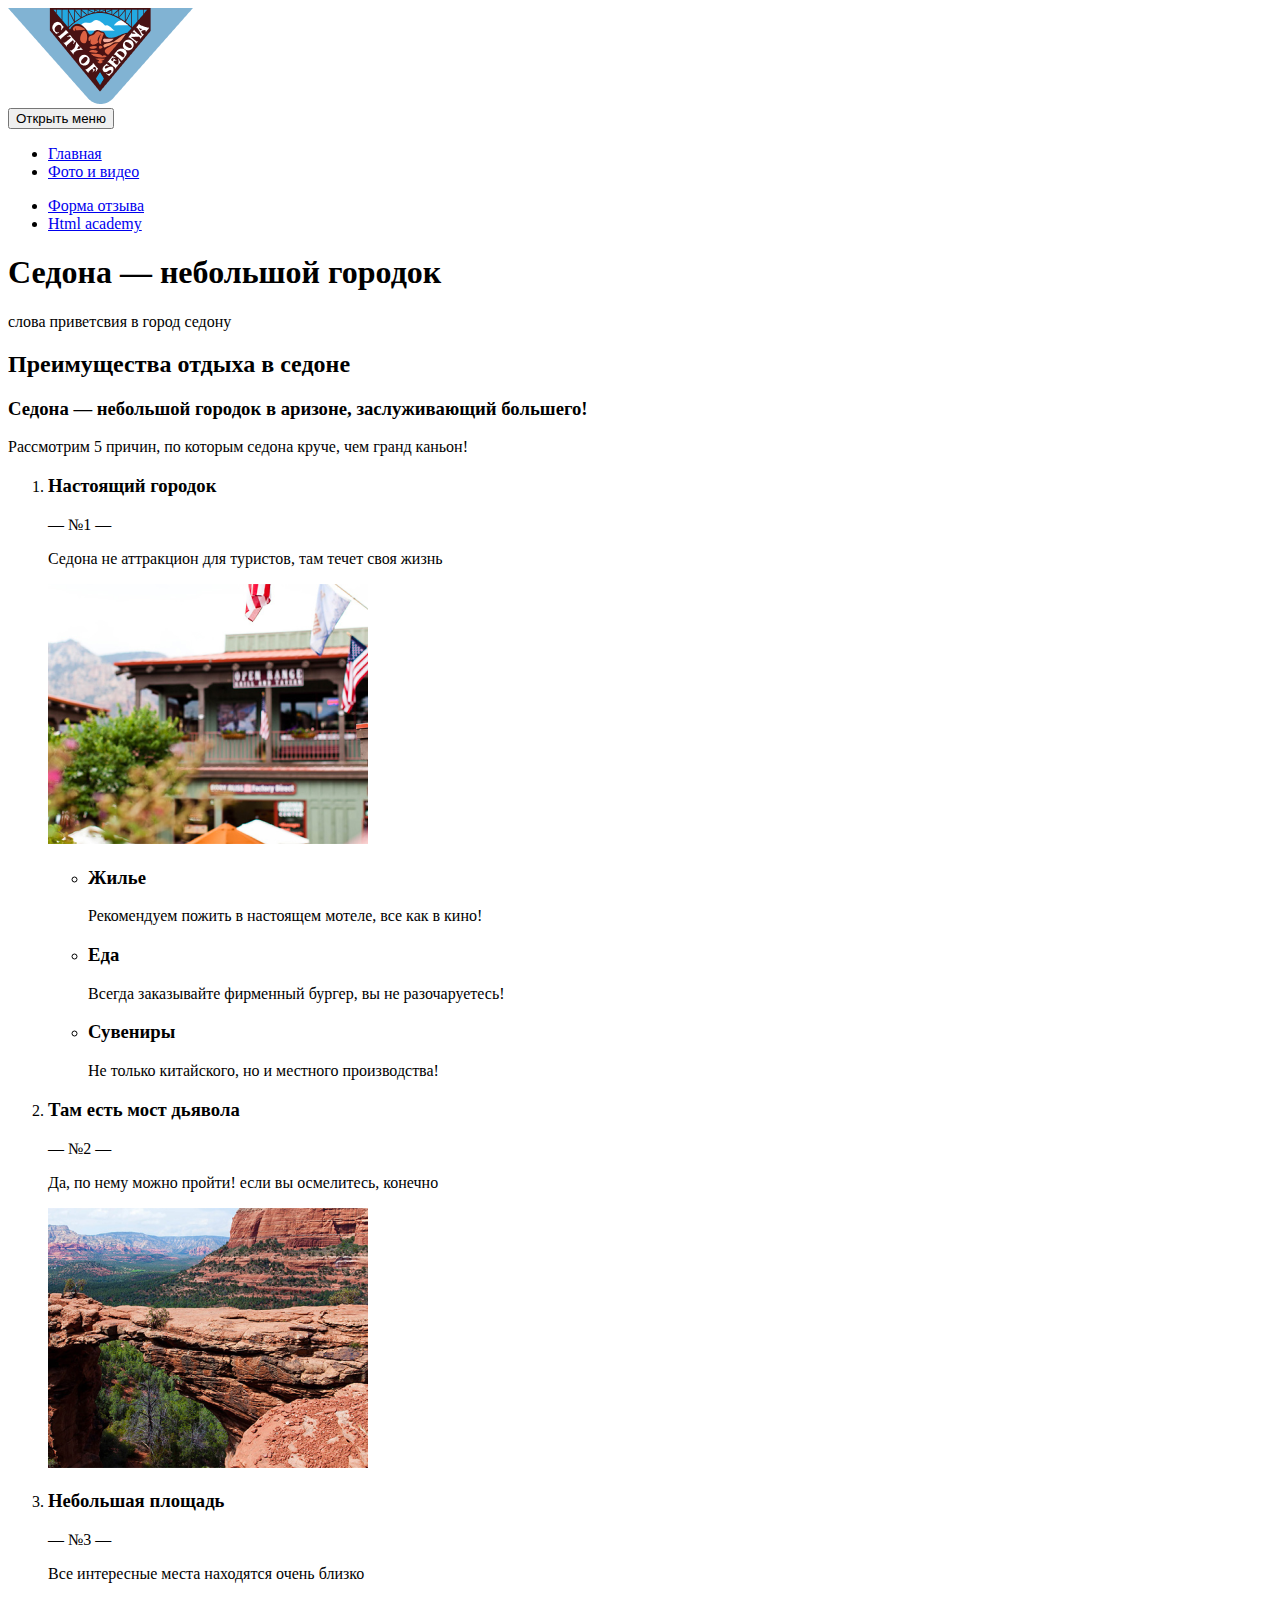
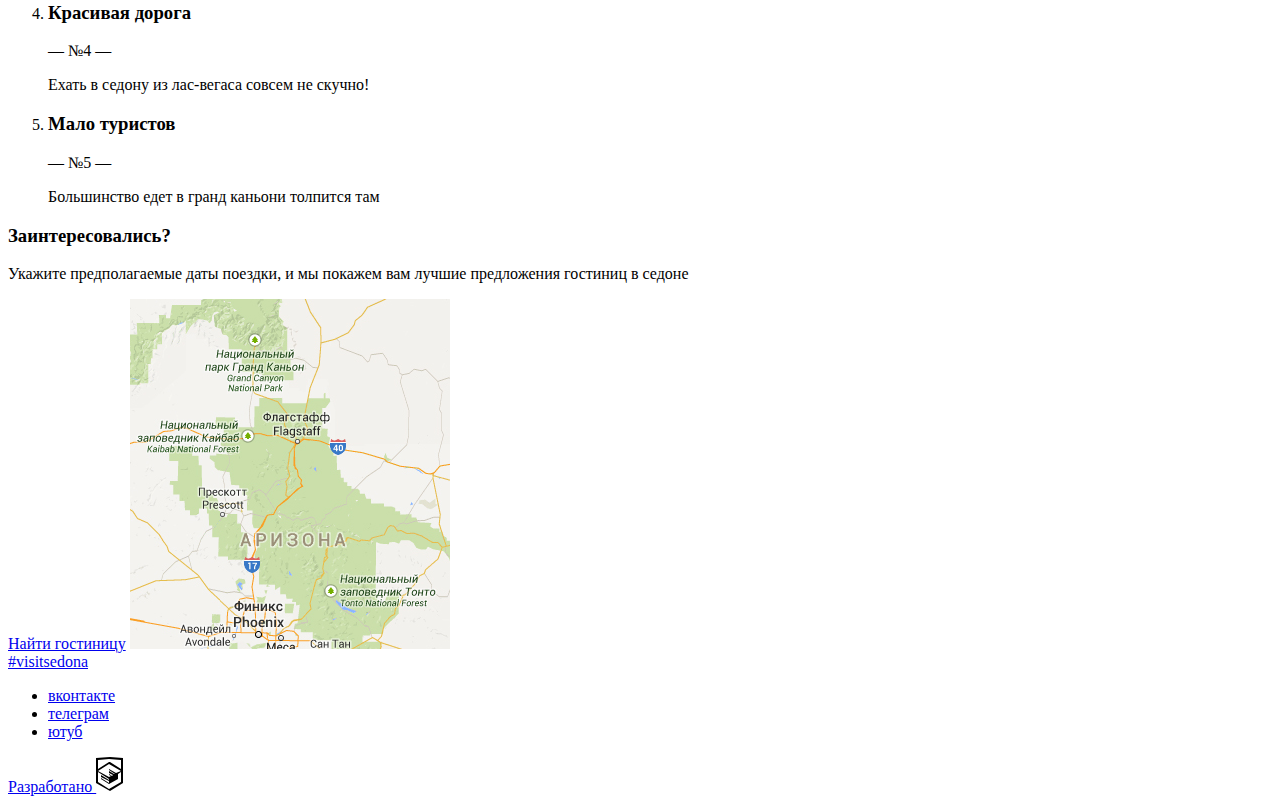
==== 10/index.html @ 30e097aa ":heavy_check_mark: Сборка #10" ====
<!DOCTYPE html>
<html class="page" lang="ru">
<head>
  <meta charset="UTF-8">
  <meta http-equiv="X-UA-Compatible" content="IE=edge">
  <meta name="viewport" content="width=device-width, initial-scale=1.0">
  <link rel="stylesheet" href="css/style.css">
  <title>Проект Седона</title>
  <base href="https://htmlacademy-adaptive.github.io/2042605-sedona-27/10/">
</head>
<body class="page-body">
  <header class="main-header">
    <a class="main-header__logo-link" aria-current="page" href="index.html">
      <img class="main-header__logo-img" src="img/logo.png" width="185" height="96" alt="логотип Седона"></a>

    <nav class="main-nav">
    <button class="main-nav__toggle" type="button"><span class="visually-hidden">Открыть меню</span></button>

    <div class="main-nav__wrapper">
      <ul class="main-nav__list site-list">
        <li class="site-list__item site-list__item--current"><a href="index.html">Главная</a></li>
        <li class="site-list__item"><a href="catalog.html">Фото и видео</a></li>
      </ul>
      <ul class="main-nav__list right-list">
      <li class="right-list__item"><a href="form.html">Форма отзыва</a></li>
      <li class="right-list__item"><a href="https://htmlacademy.ru/">Html academy</a></li>
      </ul>
      </div>
    </nav>
  </header>

  <main class="main-container">
  <section class="promo">
    <h1 class="visually-hidden">Седона — небольшой городок</h1>
    <div class="promo__test"><span class="visually-hidden">слова приветсвия в город седону</span></div>
  </section>

  <section class="advantages">
    <h2 class="visually-hidden">Преимущества отдыха в седоне</h2>
    <header class="advantages__header">
      <h3 class="advantages__header__title">Седона — небольшой городок в аризоне, заслуживающий большего!</h3>
      <p class="advantages__header__description">Рассмотрим 5 причин, по которым седона круче, чем гранд каньон!</p>
    </header>
  <ol class="advantages__list">
    <li class="advantages__item">
      <h3 class="advantages__title">Настоящий городок</h3>
      <p class="advantages__number">— №1 —</p>
      <p class="advantages__description">Седона не аттракцион для туристов, там течет своя жизнь</p>

      <img class="advantages__image" src="img/photo-city.png" width="320" height="260" alt="деревянный дом с лицевой стороны">


      <ul class="advantages__item-sub-list">
      <li class="advantages__item">
      <h3 class="advantages__title">Жилье</h3>
      <p class="advantages__description">Рекомендуем пожить в настоящем мотеле, все как в кино!</p>
      </li>

    <li class="advantages__item">
      <h3 class="advantages__title">Еда</h3>
      <p class="advantages__description">Всегда заказывайте фирменный бургер, вы не разочаруетесь!</p>
    </li>

    <li class="advantages__item">
      <h3 class="advantages__title">Сувениры</h3>
      <p class="advantages__description">Не только китайского, но и местного производства!</p>
    </li>
    </ul>

    <li class="advantages__item">
      <h3 class="advantages__title">Там есть мост дьявола</h3>
      <p class="advantages__number">— №2 —</p>
      <p class="advantages__description">Да, по нему можно пройти! если вы осмелитесь, конечно</p>
      <img class="advantages__image" src="img/photo-bridge.png" width="320" height="260" alt="сложная форма скал с голубым небом">
    </li>


    <li class="advantages__item">
      <h3 class="advantages__title">Небольшая площадь</h3>
      <p class="advantages__number">— №3 —</p>
      <p class="advantages__description">Все интересные места находятся очень близко</p>
    </li>
    <li class="advantages__item">
      <h3 class="advantages__title">Красивая дорога</h3>
      <p class="advantages__number">— №4 —</p>
      <p class="advantages__description">Ехать в седону из лас-вегаса совсем не скучно!</p>
    </li>
    <li class="advantages__item">
      <h3 class="advantages__title">Мало туристов</h3>
      <p class="advantages__number">— №5 —</p>
      <p class="advantages__description">Большинство едет в гранд каньони толпится там</p>
    </li>
  </ol>
  </section>

  <section class="interesting">
    <h3 class="interesting__title">Заинтересовались?</h3>
    <p class="interesting__description">Укажите предполагаемые даты поездки, и мы покажем вам лучшие предложения гостиниц в седоне</p>
    <a class="interesting__link" href="#">Найти гостиницу</a>
    <img class="interesting__map" src="img/map-mobile.png" width="320" height="350" alt="дорожная карта проезда к Седоне">
  </section>

</main>

<footer class="main-footer">
  <a class="main-footer__title" href="index.html">#visitsedona</a>

  <ul class="main-footer__social-list">
    <li class="main-footer__item">
      <a class="main-footer__link" href="https://vk.com/htmlacademy">
      <span class="visually-hidden">вконтакте</span>
      </a>
    </li>

    <li class="main-footer__item">
      <a class="main-footer__link" href="https://t.me/htmlacademy">
      <span class="visually-hidden">телеграм</span>
      </a>
    </li>

    <li class="main-footer__item">
      <a class="main-footer__link" href="https://youtube.com/user/htmlacademyru">
      <span class="visually-hidden">ютуб</span>
      </a>
    </li>
  </ul>

  <a class="main-footer__developed-link" href="https://htmlacademy.ru/">Разработано
    <svg role="img" aria-label="логотип компании хтмл академии" width="27" height="35" fill="none" xmlns="http://www.w3.org/2000/svg"><path d="M14 0 0 1v25l14 8 13-8V1L14 0Zm11 12L14 5h-1L2 12V3l11-1 12 1v9ZM13 7l12 7-5 2-7-4v1l6 4h-1l-5-3v2l4 2-1 1-3-2v1l2 1-2 1-11-6 11-7ZM2 15l11 7v1l-8-5v2l8 4v2l-8-5v1l8 5 9-5v-5l3-2v10l-12 7-11-7V15Z" fill="#000"/></svg>
  </a>
</footer>

</body>

</html>
---- 10/css/style.css ----
/*# sourceMappingURL=style.css.map */
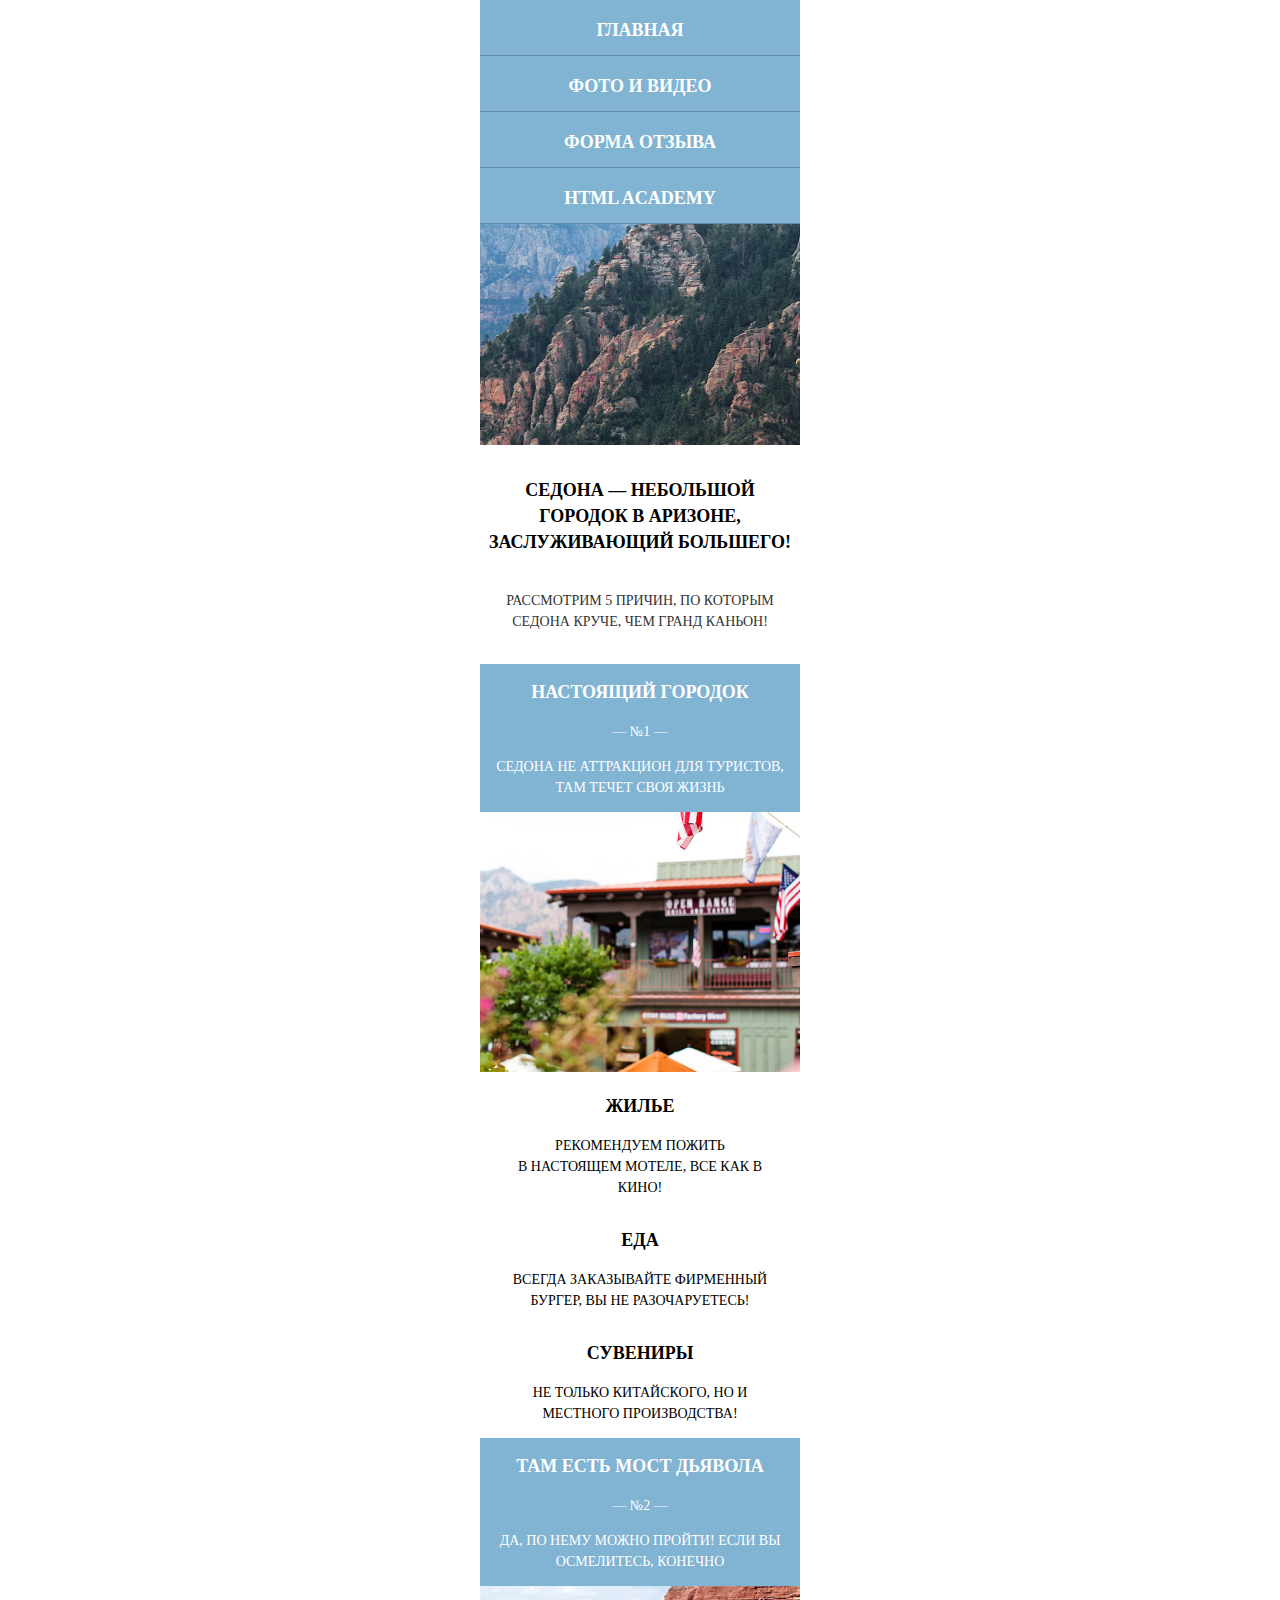
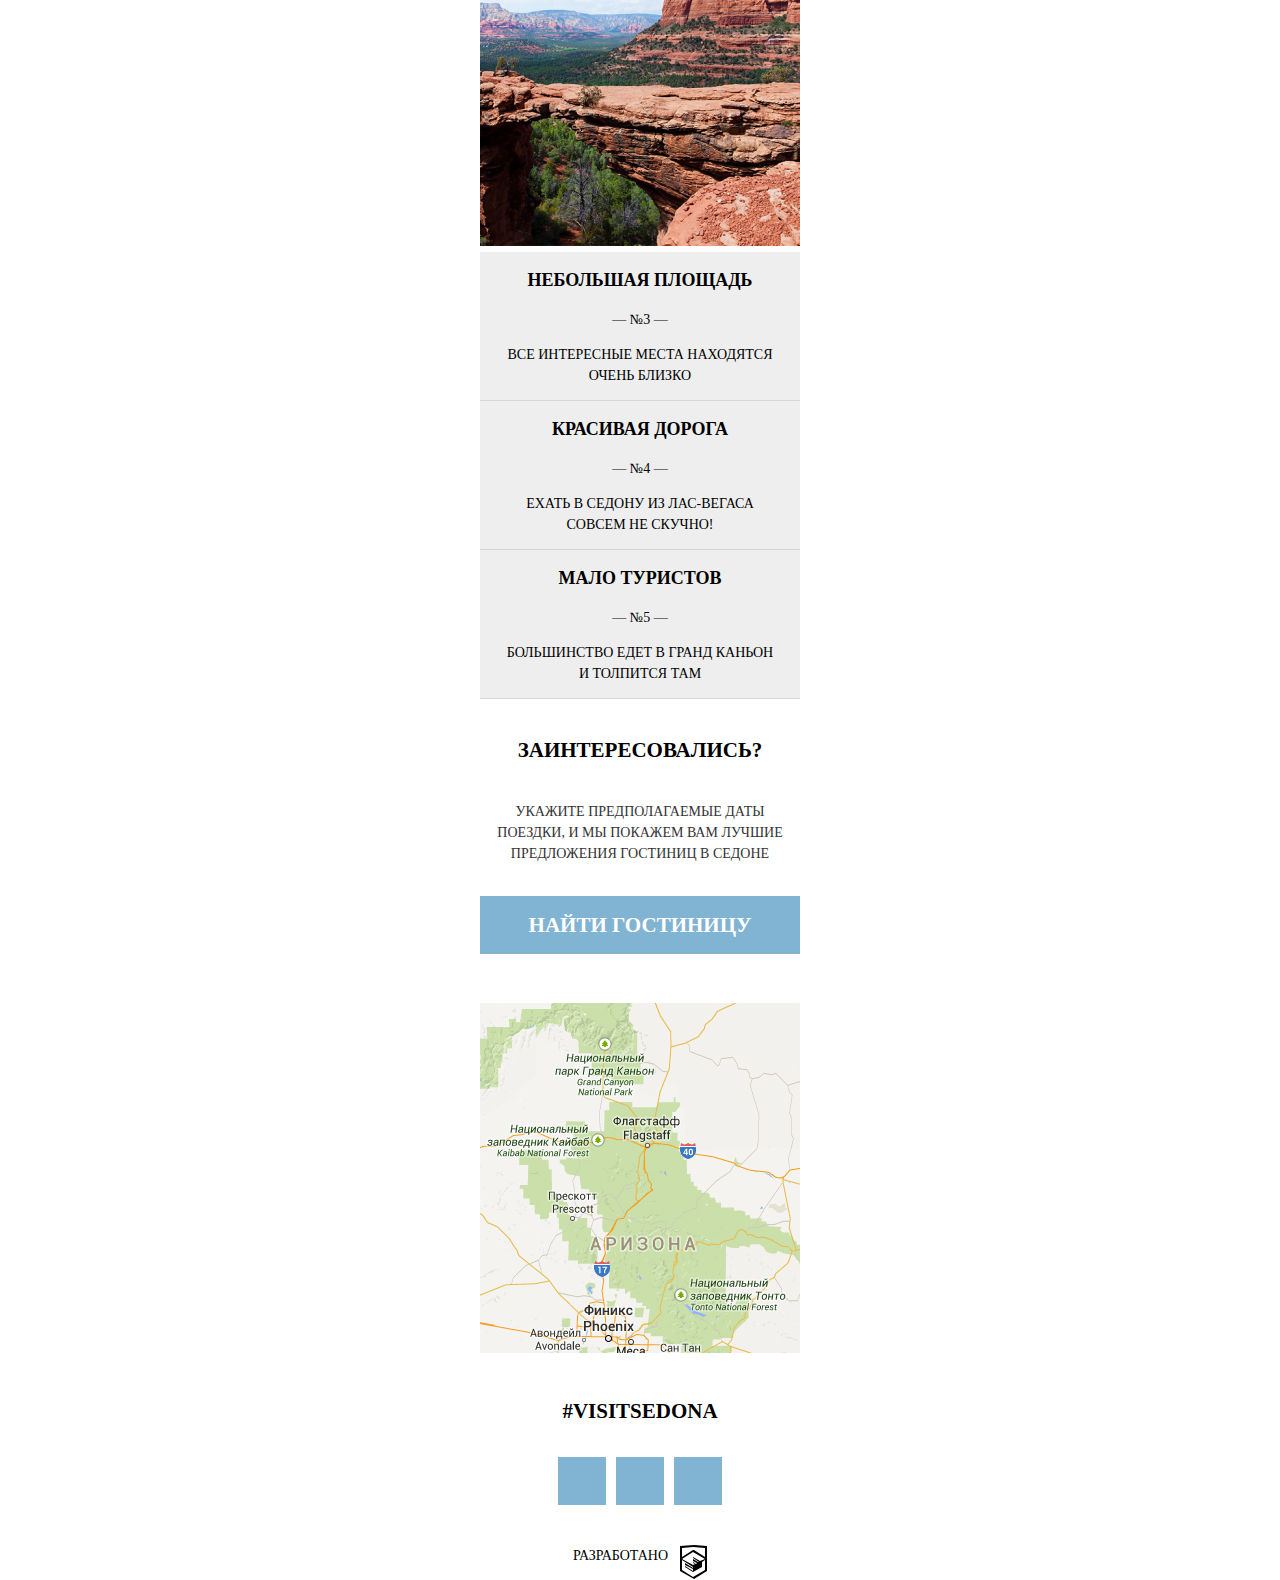
==== commit 26b7b9c4: ":heavy_check_mark: Сборка #10" ====
--- a/10/index.html
+++ b/10/index.html
@@ -10,93 +10,102 @@
 </head>
 <body class="page-body">
   <header class="main-header">
-    <a class="main-header__logo-link" aria-current="page" href="index.html">
+    <a class="main-header__logo" aria-current="page" href="index.html">
       <img class="main-header__logo-img" src="img/logo.png" width="185" height="96" alt="логотип Седона"></a>
 
     <nav class="main-nav">
     <button class="main-nav__toggle" type="button"><span class="visually-hidden">Открыть меню</span></button>
+    <button class="main-nav__close" type="button"><span class="visually-hidden">Закрыть меню</span></button>
 
-    <div class="main-nav__wrapper">
       <ul class="main-nav__list site-list">
-        <li class="site-list__item site-list__item--current"><a href="index.html">Главная</a></li>
-        <li class="site-list__item"><a href="catalog.html">Фото и видео</a></li>
+        <li class="site-list__item site-list__item--current"><a class="main-nav__link">Главная</a></li>
+        <li class="site-list__item"><a class="main-nav__link" href="catalog.html">Фото и видео</a></li>
       </ul>
       <ul class="main-nav__list right-list">
-      <li class="right-list__item"><a href="form.html">Форма отзыва</a></li>
-      <li class="right-list__item"><a href="https://htmlacademy.ru/">Html academy</a></li>
+        <li class="right-list__item"><a class="main-nav__link" href="form.html">Форма отзыва</a></li>
+        <li class="right-list__item"><a class="main-nav__link" href="https://htmlacademy.ru/">Html academy</a></li>
       </ul>
-      </div>
     </nav>
+
+    <div class="main-header__promo">
+      <div class="main-header__promo-text"><span class="visually-hidden">слова приветсвия в город седону</span></div>
+    </div>
   </header>
 
   <main class="main-container">
-  <section class="promo">
     <h1 class="visually-hidden">Седона — небольшой городок</h1>
-    <div class="promo__test"><span class="visually-hidden">слова приветсвия в город седону</span></div>
-  </section>
-
   <section class="advantages">
     <h2 class="visually-hidden">Преимущества отдыха в седоне</h2>
     <header class="advantages__header">
-      <h3 class="advantages__header__title">Седона — небольшой городок в аризоне, заслуживающий большего!</h3>
-      <p class="advantages__header__description">Рассмотрим 5 причин, по которым седона круче, чем гранд каньон!</p>
+      <h3 class="advantages__header-title">Седона — небольшой<br> городок в аризоне,<br> заслуживающий большего!</h3>
+      <p class="advantages__header-description">Рассмотрим 5 причин, по которым<br> седона круче, чем гранд каньон!</p>
     </header>
+
   <ol class="advantages__list">
-    <li class="advantages__item">
+    <li class="advantages__item advantages__item--first">
       <h3 class="advantages__title">Настоящий городок</h3>
       <p class="advantages__number">— №1 —</p>
-      <p class="advantages__description">Седона не аттракцион для туристов, там течет своя жизнь</p>
-
+      <p class="advantages__description">Седона не аттракцион для туристов,<br> там течет своя жизнь</p>
+    </li>
+    <li class="advantages__item">
       <img class="advantages__image" src="img/photo-city.png" width="320" height="260" alt="деревянный дом с лицевой стороны">
-
-
-      <ul class="advantages__item-sub-list">
-      <li class="advantages__item">
+    </li>
+    <li class="advantages__item">
+      <div class="advantages__icon"><span class="visually-hidden">домик</span></div>
       <h3 class="advantages__title">Жилье</h3>
-      <p class="advantages__description">Рекомендуем пожить в настоящем мотеле, все как в кино!</p>
+      <p class="advantages__description">Рекомендуем пожить<br> в настоящем мотеле, все как в<br> кино!</p>
       </li>
 
     <li class="advantages__item">
+      <div class="advantages__icon"><span class="visually-hidden">еда</span></div>
       <h3 class="advantages__title">Еда</h3>
-      <p class="advantages__description">Всегда заказывайте фирменный бургер, вы не разочаруетесь!</p>
+      <p class="advantages__description">Всегда заказывайте фирменный<br> бургер, вы не разочаруетесь!</p>
     </li>
 
     <li class="advantages__item">
+      <div class="advantages__icon"><span class="visually-hidden">сувениры</span></div>
       <h3 class="advantages__title">Сувениры</h3>
-      <p class="advantages__description">Не только китайского, но и местного производства!</p>
+      <p class="advantages__description">Не только китайского, но и<br> местного производства!</p>
     </li>
-    </ul>
+
+    <li class="advantages__item advantages__item--first">
+      <h3 class="advantages__title">Там есть мост дьявола</h3>
+      <p class="advantages__number">— №2 —</p>
+      <p class="advantages__description">Да, по нему можно пройти! если вы<br> осмелитесь, конечно</p>
+    </li>
 
     <li class="advantages__item">
-      <h3 class="advantages__title">Там есть мост дьявола</h3>
-      <p class="advantages__number">— №2 —</p>
-      <p class="advantages__description">Да, по нему можно пройти! если вы осмелитесь, конечно</p>
       <img class="advantages__image" src="img/photo-bridge.png" width="320" height="260" alt="сложная форма скал с голубым небом">
     </li>
 
-
-    <li class="advantages__item">
+    <li class="advantages__item advantages__item--second">
       <h3 class="advantages__title">Небольшая площадь</h3>
       <p class="advantages__number">— №3 —</p>
-      <p class="advantages__description">Все интересные места находятся очень близко</p>
+      <p class="advantages__description">Все интересные места находятся<br> очень близко</p>
     </li>
-    <li class="advantages__item">
+
+    <li class="advantages__item advantages__item--second">
       <h3 class="advantages__title">Красивая дорога</h3>
       <p class="advantages__number">— №4 —</p>
-      <p class="advantages__description">Ехать в седону из лас-вегаса совсем не скучно!</p>
+      <p class="advantages__description">Ехать в седону из лас-вегаса<br> совсем не скучно!</p>
     </li>
-    <li class="advantages__item">
+
+    <li class="advantages__item advantages__item--second">
       <h3 class="advantages__title">Мало туристов</h3>
       <p class="advantages__number">— №5 —</p>
-      <p class="advantages__description">Большинство едет в гранд каньони толпится там</p>
+      <p class="advantages__description">Большинство едет в гранд каньон<br> и толпится там</p>
     </li>
   </ol>
+
   </section>
 
   <section class="interesting">
+
     <h3 class="interesting__title">Заинтересовались?</h3>
-    <p class="interesting__description">Укажите предполагаемые даты поездки, и мы покажем вам лучшие предложения гостиниц в седоне</p>
+    <p class="interesting__description">Укажите предполагаемые даты<br> поездки, и мы покажем вам лучшие<br> предложения гостиниц в седоне</p>
+
     <a class="interesting__link" href="#">Найти гостиницу</a>
+
     <img class="interesting__map" src="img/map-mobile.png" width="320" height="350" alt="дорожная карта проезда к Седоне">
   </section>
 
--- a/10/css/style.css
+++ b/10/css/style.css
@@ -1,2 +1,420 @@
-
-/*# sourceMappingURL=style.css.map */+@font-face {
+  font-family: "Open Sans";
+  src: url("../../fonts/ptsans.woff2") format("woff2"), url("../../fonts/ptsans.woff") format("woff"), url("../../fonts/ptsansbold.woff2") format("woff2"), url("../../fonts/ptsansbold.woff") format("woff");
+  font-weight: normal;
+  font-style: normal;
+  font-display: swap;
+}
+.visually-hidden {
+  position: absolute;
+  width: 1px;
+  height: 1px;
+  margin: -1px;
+  border: 0;
+  padding: 0;
+  white-space: nowrap;
+  -webkit-clip-path: inset(100%);
+          clip-path: inset(100%);
+  clip: rect(0 0 0 0);
+  overflow: hidden;
+}
+.main-header {
+  position: relative;
+  display: flex;
+  flex-direction: column;
+  min-height: 445px;
+}
+.main-header__logo {
+  position: absolute;
+  text-align: center;
+  z-index: 1;
+  width: 100%;
+}
+.main-header__promo {
+  position: absolute;
+  width: 100%;
+  height: 389px;
+  background-image: url("../img/promo-image.png");
+  background-repeat: no-repeat;
+  z-index: 2;
+  margin-top: 56px;
+}
+.main-header__promo-text {
+  position: absolute;
+  background-image: url("../../img/promo-sedona-text.svg");
+  width: 282px ;
+  height: 214px;
+  background-repeat: no-repeat;
+  top: 50%;
+  left: 50%;
+  transform: translate(-50%, -50%);
+  z-index: 4;
+  text-align: center;
+}
+.main-header__promo-text-catalog {
+  position: absolute;
+  background-image: url("../../img/promo-sedona-text-catalog.svg");
+  width: 229px ;
+  height: 39px;
+  background-repeat: no-repeat;
+  top: 50%;
+  left: 50%;
+  transform: translate(-50%, -50%);
+  z-index: 4;
+  text-align: center;
+}
+.main-nav {
+  position: absolute;
+  z-index: 3;
+  width: 100%;
+}
+.main-nav__list {
+  margin: 0;
+  padding: 0;
+  list-style-type: none;
+}
+.main-nav__toggle,
+.main-nav__close {
+  display: none;
+}
+.main-nav__link {
+  display: flex;
+  justify-content: center;
+  background-color: #81b3d2;
+  padding: 17px 0 12px 0;
+  font-weight: 700;
+  font-size: 18px;
+  line-height: 26px;
+  text-transform: uppercase;
+  border-bottom: 1px solid rgba(1, 1, 1, 0.2);
+  text-decoration: none;
+  color: #ffffff;
+}
+.advantages {
+  padding: 32px 0 0 0;
+}
+.advantages__header-title {
+  margin: 0;
+  padding: 0;
+  font-weight: 700;
+  font-size: 18px;
+  line-height: 26px;
+  text-align: center;
+  text-transform: uppercase;
+}
+.advantages__header-description {
+  margin: 0;
+  padding-top: 35px;
+  text-align: center;
+  text-transform: uppercase;
+  color: #333333;
+}
+.advantages__list {
+  display: flex;
+  flex-direction: column;
+  list-style-type: none;
+  margin: 0;
+  padding: 0;
+  text-transform: uppercase;
+  text-align: center;
+  padding-top: 32px;
+}
+.advantages__title {
+  font-weight: 700;
+  font-size: 18px;
+  line-height: 21px;
+}
+.advantages__item--first {
+  color: #ffffff;
+  background-color: #81b3d2;
+}
+.advantages__item--second {
+  background-color: #eeeeee;
+  border-bottom: 1px solid #d6d6d6;
+}
+.advantages__item {
+  padding: 0;
+  margin: 0;
+}
+.interesting {
+  padding-top: 38px;
+  text-transform: uppercase;
+  text-align: center;
+}
+.interesting__title {
+  padding: 0;
+  margin: 0;
+  font-weight: 700;
+  font-size: 21px;
+  line-height: 26px;
+}
+.interesting__description {
+  color: #333333;
+  margin: 0;
+  padding-top: 38px;
+}
+.interesting__link {
+  margin-top: 32px;
+  width: 100%;
+  min-height: 58px;
+  background-color: #81b3d2;
+  color: #ffffff;
+  display: flex;
+  justify-content: center;
+  align-items: center;
+  text-decoration: none;
+  text-transform: uppercase;
+  font-weight: 700;
+  font-size: 21px;
+  line-height: 26px;
+}
+.interesting__map {
+  padding-top: 49px;
+}
+.main-footer {
+  display: flex;
+  flex-direction: column;
+  align-items: center;
+  padding-top: 39px;
+}
+.main-footer__title {
+  display: flex;
+  justify-content: center;
+  text-transform: uppercase;
+  text-decoration: none;
+  color: inherit;
+  font-weight: 700;
+  font-size: 21px;
+  line-height: 26px;
+}
+.main-footer__social-list {
+  padding: 0;
+  margin: 0;
+  padding-top: 33px;
+  list-style-type: none;
+  display: flex;
+}
+.main-footer__link {
+  display: block;
+  margin-left: 5px;
+  margin-right: 5px;
+  width: 48px;
+  height: 48px;
+  background-color: #81b3d2;
+}
+.main-footer__developed-link {
+  text-decoration: none;
+  color: inherit;
+  padding-top: 40px;
+  display: flex;
+  justify-content: center;
+  text-transform: uppercase;
+}
+.main-footer__developed-link svg {
+  padding-left: 12px;
+}
+.product {
+  display: flex;
+  flex-direction: column;
+  align-items: center;
+  padding: 37px 20px 0 20px;
+}
+.product-header {
+  padding: 0;
+  margin: 0;
+  font-weight: 700;
+  font-size: 21px;
+  line-height: 26px;
+  text-transform: uppercase;
+}
+.product-header__description {
+  padding: 0;
+  margin: 0;
+  text-transform: uppercase;
+  color: #333333;
+  padding-top: 50px;
+}
+.product-list {
+  list-style-type: none;
+  padding: 0;
+  margin: 0;
+  display: flex;
+  flex-direction: column;
+  align-items: center;
+  padding-top: 35px;
+}
+.product__item {
+  border-top: 1px solid #e5e5e5;
+  padding-top: 24px;
+  padding-bottom: 25px;
+}
+.product__title {
+  font-weight: 700;
+  text-transform: uppercase;
+  margin: 0;
+  padding: 0;
+  padding-top: 15px;
+}
+.product__description {
+  padding: 0;
+  margin: 0;
+  padding-top: 10px;
+  color: #333333;
+}
+.product__stat-number {
+  font-weight: 700;
+  padding-top: 16px;
+  text-transform: uppercase;
+}
+.product__video-title {
+  padding: 0;
+  margin: 0;
+  font-weight: 700;
+  font-size: 21px;
+  line-height: 26px;
+  text-transform: uppercase;
+}
+.product__video-description {
+  padding: 0;
+  margin: 0;
+  text-transform: uppercase;
+  padding-top: 40px;
+}
+.product__video-image {
+  padding-top: 40px;
+}
+.feedback__header h2 {
+  margin: 0;
+  padding: 0;
+  text-align: center;
+  margin-top: 36px;
+  text-transform: uppercase;
+  font-weight: 700;
+  font-size: 18px;
+  line-height: 21px;
+}
+.feedback__description {
+  color: #333333;
+  padding: 0;
+  margin: 0;
+  text-transform: uppercase;
+  text-align: center;
+  padding-top: 24px;
+}
+.feedback-form {
+  padding: 0;
+  margin: 0;
+  padding: 24px 20px 0 20px;
+}
+.feedback-form__primary-fieldset,
+.feedback-form__second-fieldset,
+.feedback-form__rating-fieldset,
+.feedback-form__attractions-fieldset {
+  padding: 0;
+  margin: 0;
+  border: 0;
+  text-transform: uppercase;
+}
+.feedback-form__primary-legend,
+.feedback-form__second-legend,
+.feedback-form__rating-legend,
+.feedback-form__attractions-legend {
+  padding: 0;
+  margin: 0;
+  text-transform: uppercase;
+  font-weight: 700;
+  font-size: 18px;
+  line-height: 26px;
+  padding-top: 30px;
+  border: 0;
+  text-align: center;
+}
+.feedback-form__primary-list,
+.feedback-form__second-list,
+.feedback-form__rating-list,
+.feedback-form__attractions-list {
+  list-style-type: none;
+  padding: 0;
+  margin: 0;
+  display: flex;
+  flex-direction: column;
+  align-items: flex-start;
+  padding-top: 20px;
+}
+.feedback-form__primary-label,
+.feedback-form__second-label,
+.feedback-form__rating-label,
+.feedback-form__attractions-label {
+  padding: 0;
+  margin: 0;
+  color: #333333;
+  text-transform: uppercase;
+  padding-left: 16px;
+}
+.feedback-form__primary-input,
+.feedback-form__second-input {
+  width: 100%;
+  min-height: 58px;
+  padding: 0;
+  margin: 0;
+  padding: 0 16px 0 16px;
+  font-weight: 700;
+  font-size: 18px;
+  line-height: 26px;
+  color: #000000;
+  background-color: #f2f2f2;
+  border: 0;
+  margin-bottom: 8px;
+}
+.feedback-form__write-label {
+  display: block;
+  font-weight: 700;
+  font-size: 18px;
+  line-height: 26px;
+  text-transform: uppercase;
+  padding-top: 24px;
+  text-align: center;
+}
+.feedback-form__write-input {
+  background-color: #f2f2f2;
+  width: 280px;
+  min-height: 150px;
+  font-weight: 700;
+  font-size: 18px;
+  line-height: 26px;
+  padding: 16px 16px 16px 16px;
+  color: rgba(0, 0, 0, 0.3);
+  margin-top: 20px;
+  border: 0;
+}
+.feedback-form__button {
+  text-align: center;
+  min-height: 58px;
+  text-transform: uppercase;
+  display: flex;
+  justify-content: center;
+  align-items: center;
+  background-color: #81b3d2;
+  color: #ffffff;
+  border: 0;
+  font-weight: 700;
+  font-size: 21px;
+  line-height: 26px;
+  width: 280px;
+  margin-top: 56px;
+}
+html {
+  height: 100%;
+}
+.page-body {
+  width: 320px;
+  margin: 0 auto;
+  font-family: 'PT Sans';
+  font-style: normal;
+  font-weight: 400;
+  font-size: 14px;
+  line-height: 21px;
+  background-color: #ffffff;
+  color: #000000;
+}
+/*# sourceMappingURL=style.css.map */
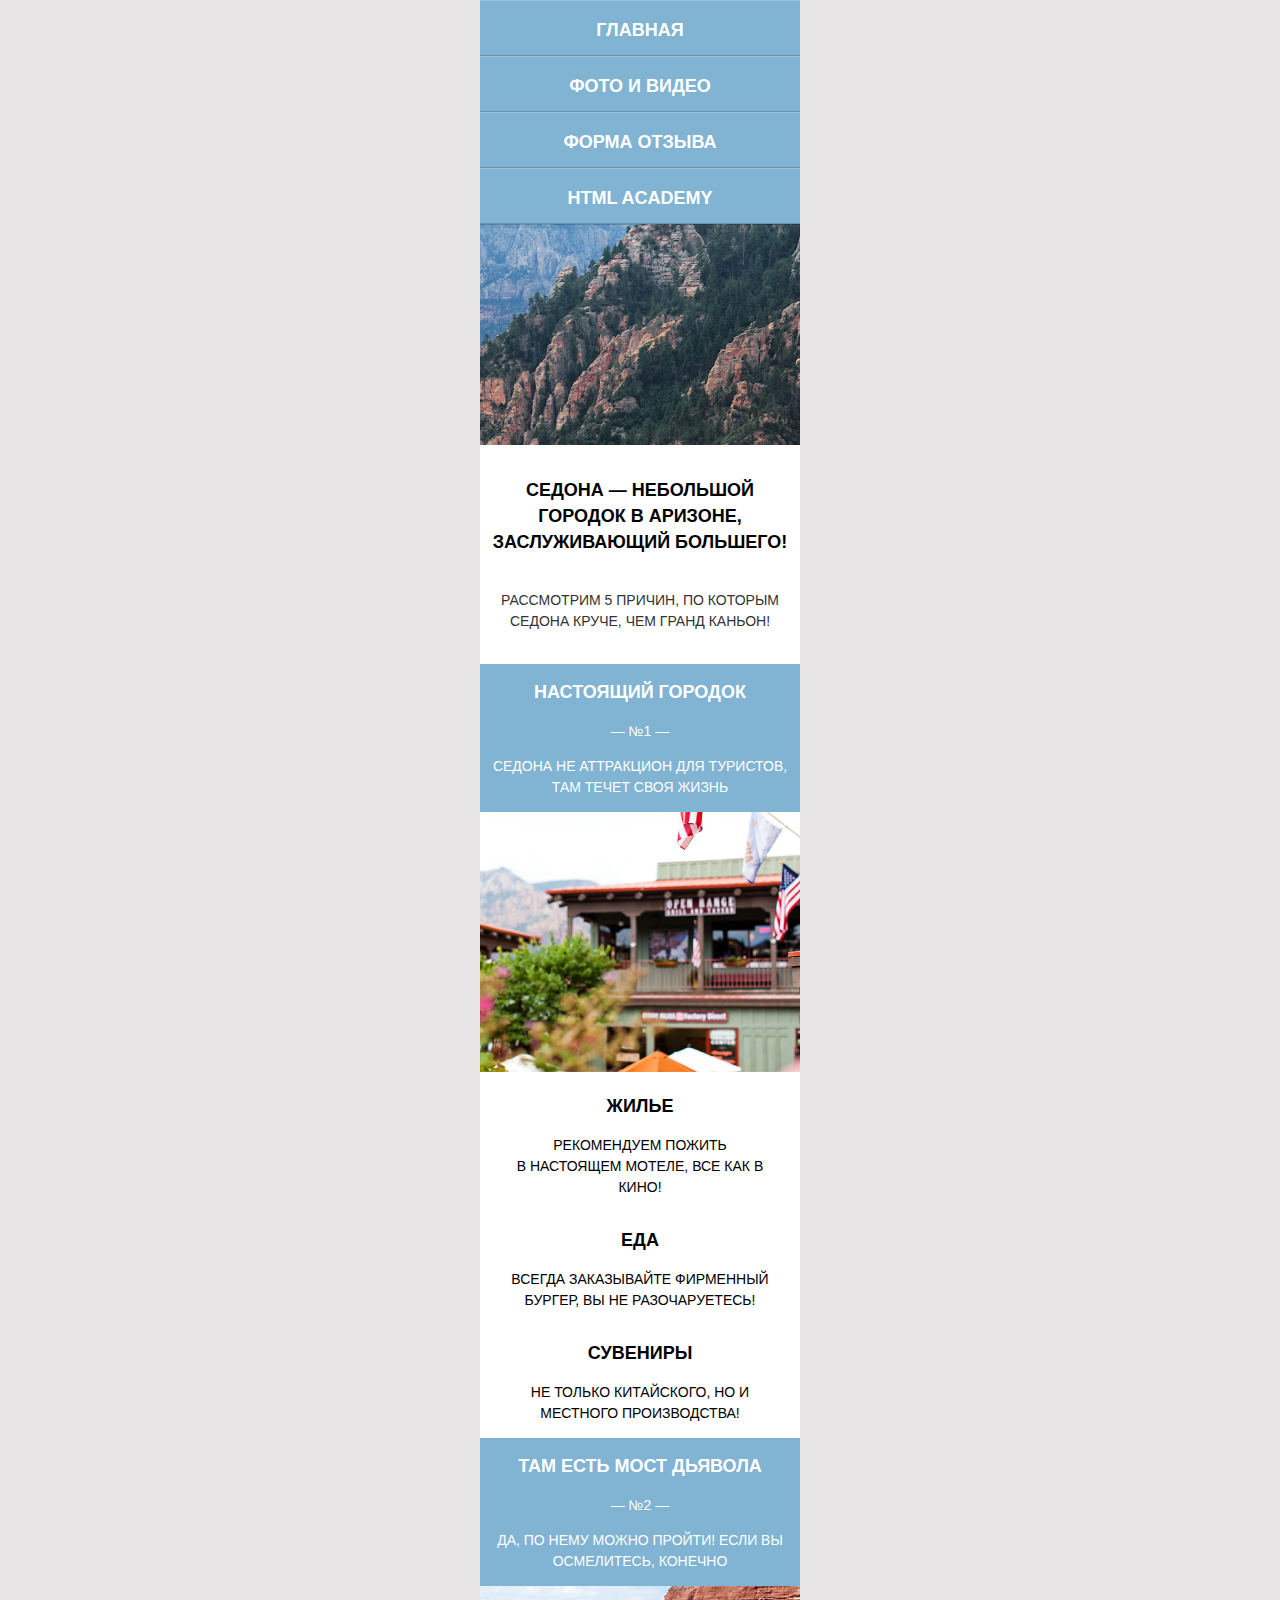
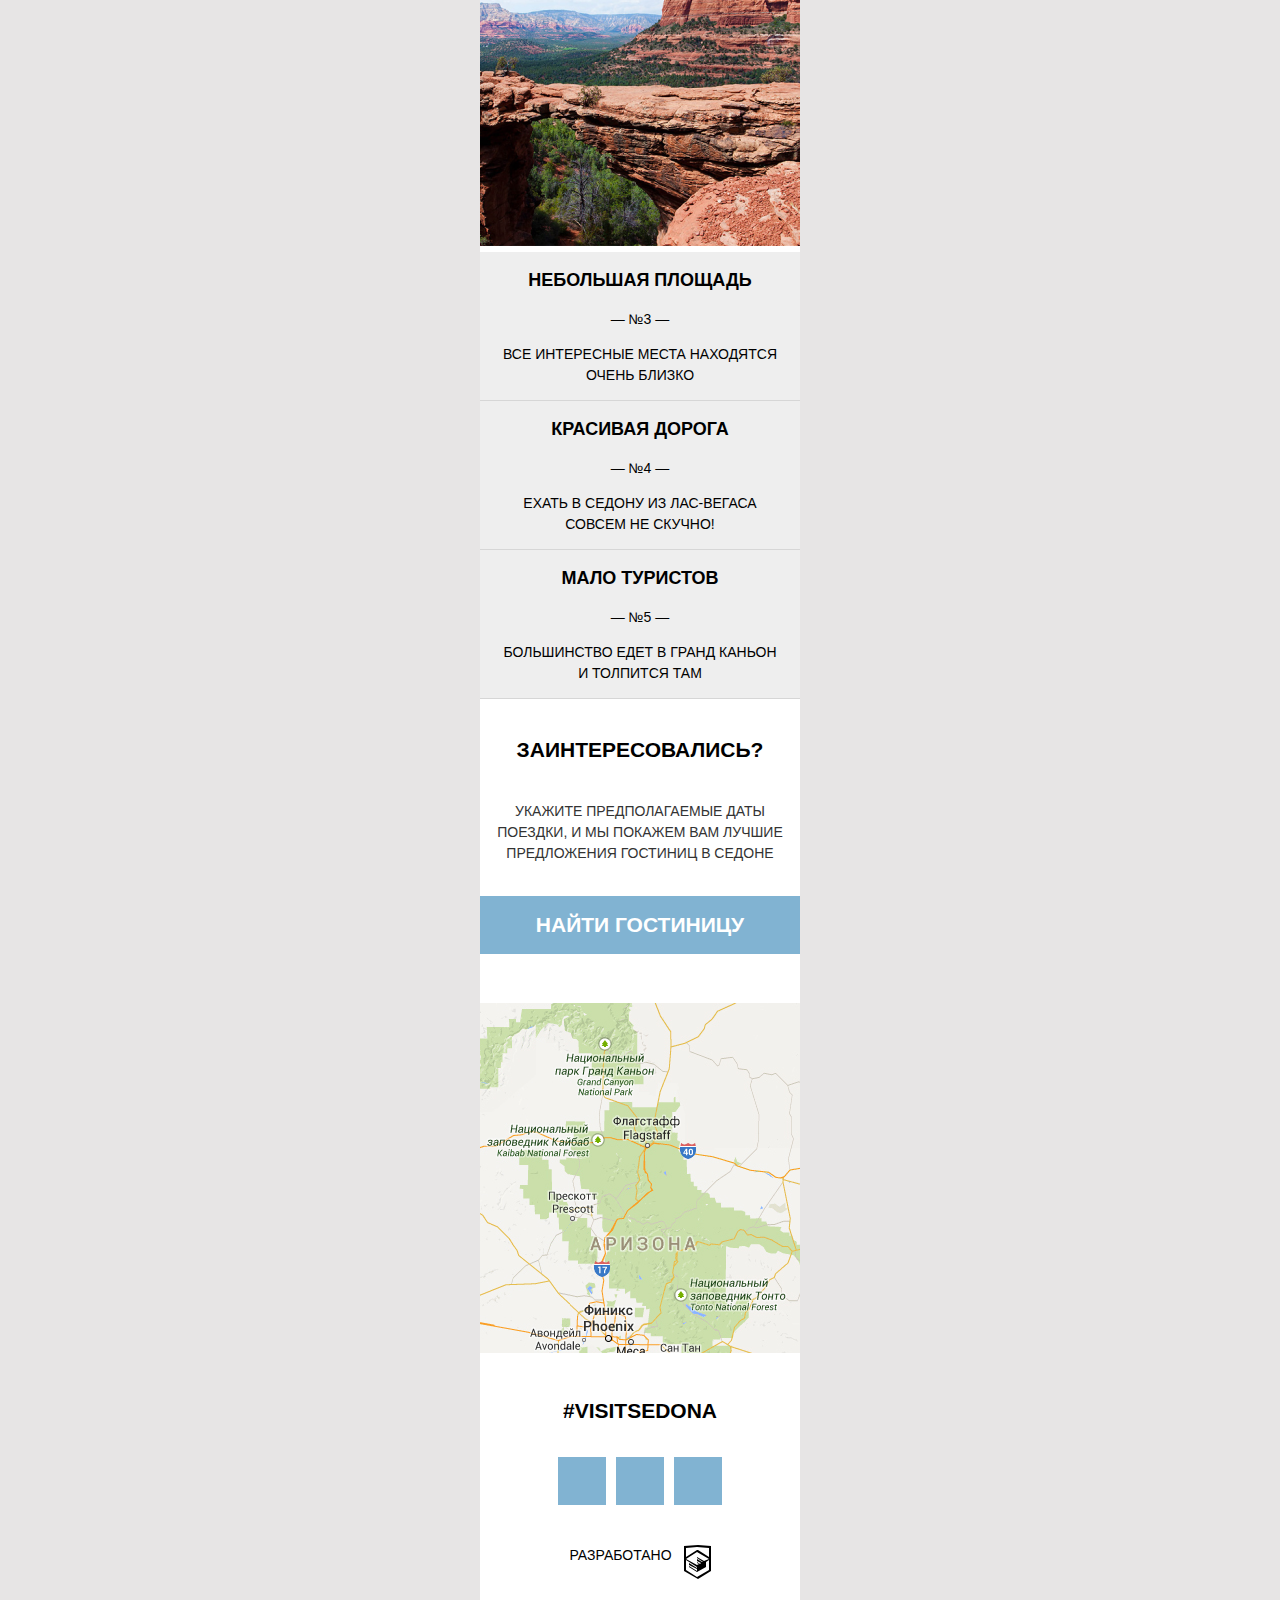
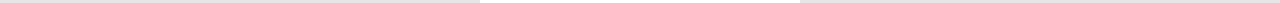
==== commit 74a6b45f: ":heavy_check_mark: Сборка #10" ====
--- a/10/index.html
+++ b/10/index.html
@@ -140,5 +140,3 @@
 </footer>
 
 </body>
-
-</html>
--- a/10/css/style.css
+++ b/10/css/style.css
@@ -1,6 +1,20 @@
 @font-face {
   font-family: "Open Sans";
-  src: url("../../fonts/ptsans.woff2") format("woff2"), url("../../fonts/ptsans.woff") format("woff"), url("../../fonts/ptsansbold.woff2") format("woff2"), url("../../fonts/ptsansbold.woff") format("woff");
+  src: url("../../fonts/ptsans.woff2") format("woff2"), url("../../fonts/ptsans.woff") format("woff");
+  font-weight: normal;
+  font-style: normal;
+  font-display: swap;
+}
+@font-face {
+  font-family: "Open Sans";
+  src: url("../../fonts/ptsansbold.woff2") format("woff2"), url("../../fonts/ptsansbold.woff") format("woff");
+  font-weight: bold;
+  font-style: normal;
+  font-display: swap;
+}
+@font-face {
+  font-family: "Roboto";
+  src: url("../../fonts/Roboto-Regular.woff2") format("woff2"), url("../../fonts/Roboto-Regular.woff") format("woff");
   font-weight: normal;
   font-style: normal;
   font-display: swap;
@@ -23,6 +37,7 @@
   display: flex;
   flex-direction: column;
   min-height: 445px;
+  background-color: #ffffff;
 }
 .main-header__logo {
   position: absolute;
@@ -67,6 +82,7 @@
   position: absolute;
   z-index: 3;
   width: 100%;
+  background-color: #ffffff;
 }
 .main-nav__list {
   margin: 0;
@@ -86,12 +102,16 @@
   font-size: 18px;
   line-height: 26px;
   text-transform: uppercase;
-  border-bottom: 1px solid rgba(1, 1, 1, 0.2);
   text-decoration: none;
   color: #ffffff;
 }
+.main-nav__link {
+  border-bottom: 1px solid rgba(1, 1, 1, 0.2);
+  box-shadow: 0px 1px 0px rgba(1, 1, 1, 0.2), inset 0px 1px 0px rgba(255, 255, 255, 0.2);
+}
 .advantages {
   padding: 32px 0 0 0;
+  background-color: #ffffff;
 }
 .advantages__header-title {
   margin: 0;
@@ -140,6 +160,7 @@
   padding-top: 38px;
   text-transform: uppercase;
   text-align: center;
+  background-color: #ffffff;
 }
 .interesting__title {
   padding: 0;
@@ -175,7 +196,8 @@
   display: flex;
   flex-direction: column;
   align-items: center;
-  padding-top: 39px;
+  padding: 39px 0 0 0;
+  background-color: #ffffff;
 }
 .main-footer__title {
   display: flex;
@@ -205,7 +227,7 @@
 .main-footer__developed-link {
   text-decoration: none;
   color: inherit;
-  padding-top: 40px;
+  padding: 40px 0 23px 0;
   display: flex;
   justify-content: center;
   text-transform: uppercase;
@@ -214,10 +236,12 @@
   padding-left: 12px;
 }
 .product {
+  padding: 0;
+  margin: 0;
   display: flex;
   flex-direction: column;
-  align-items: center;
-  padding: 37px 20px 0 20px;
+  background-color: #ffffff;
+  padding: 37px 0 0 0;
 }
 .product-header {
   padding: 0;
@@ -226,68 +250,98 @@
   font-size: 21px;
   line-height: 26px;
   text-transform: uppercase;
+  text-align: center;
 }
 .product-header__description {
   padding: 0;
   margin: 0;
   text-transform: uppercase;
   color: #333333;
-  padding-top: 50px;
+  padding: 50px 20px 0 20px;
+  text-align: center;
 }
 .product-list {
   list-style-type: none;
   padding: 0;
   margin: 0;
-  display: flex;
-  flex-direction: column;
-  align-items: center;
-  padding-top: 35px;
+  padding: 35px 0 10px 0;
 }
 .product__item {
-  border-top: 1px solid #e5e5e5;
-  padding-top: 24px;
-  padding-bottom: 25px;
+  position: relative;
+  margin: 37px 0 0 0 ;
+}
+.product__item::before {
+  content: " ";
+  position: absolute;
+  background-color: #e5e5e5;
+  width: 100%;
+  height: 1px;
+  top: -24px;
+}
+.product__item:last-child::after {
+  content: " ";
+  position: absolute;
+  background-color: #e5e5e5;
+  width: 100%;
+  height: 1px;
+  bottom: -10px;
+}
+.product__image {
+  display: block;
+  padding: 0;
+  margin: 0 auto;
 }
 .product__title {
-  font-weight: 700;
-  text-transform: uppercase;
-  margin: 0;
-  padding: 0;
-  padding-top: 15px;
+  margin: 0;
+  padding: 0;
+  font-weight: 700;
+  text-transform: uppercase;
+  padding: 13px 0 0 20px;
 }
 .product__description {
   padding: 0;
   margin: 0;
-  padding-top: 10px;
+  padding: 9px 0 0 20px;
   color: #333333;
 }
 .product__stat-number {
   font-weight: 700;
-  padding-top: 16px;
+  padding: 12px 0 0 20px;
   text-transform: uppercase;
 }
 .product__video-title {
-  padding: 0;
-  margin: 0;
-  font-weight: 700;
-  font-size: 21px;
-  line-height: 26px;
-  text-transform: uppercase;
+  display: block;
+  padding: 0;
+  margin: 0;
+  font-weight: 700;
+  font-size: 21px;
+  line-height: 26px;
+  text-transform: uppercase;
+  text-align: center;
+  padding: 27px 0 0 0;
 }
 .product__video-description {
-  padding: 0;
-  margin: 0;
-  text-transform: uppercase;
-  padding-top: 40px;
+  display: block;
+  padding: 0;
+  margin: 0;
+  text-transform: uppercase;
+  padding: 40px 0 0 0;
+  text-align: center;
 }
 .product__video-image {
-  padding-top: 40px;
+  display: block;
+  width: 100%;
+  justify-content: center;
+  padding: 40px 0 0 0;
+}
+.feedback {
+  background-color: #ffffff;
 }
 .feedback__header h2 {
   margin: 0;
   padding: 0;
   text-align: center;
-  margin-top: 36px;
+  padding-top: 36px;
   text-transform: uppercase;
   font-weight: 700;
   font-size: 18px;
@@ -304,7 +358,7 @@
 .feedback-form {
   padding: 0;
   margin: 0;
-  padding: 24px 20px 0 20px;
+  padding: 22px 0 0 0;
 }
 .feedback-form__primary-fieldset,
 .feedback-form__second-fieldset,
@@ -314,6 +368,34 @@
   margin: 0;
   border: 0;
   text-transform: uppercase;
+  position: relative;
+  padding: 5px 0 0 0;
+}
+.feedback-form__primary-fieldset::before,
+.feedback-form__second-fieldset::before,
+.feedback-form__rating-fieldset::before {
+  position: absolute;
+  content: " ";
+  height: 1px;
+  width: 100%;
+  background-color: #e5e5e5;
+  top: -42px;
+}
+.feedback-form__attractions-fieldset::before {
+  position: absolute;
+  content: " ";
+  height: 1px;
+  width: 100%;
+  background-color: #e5e5e5;
+  top: -75px;
+}
+.feedback-form__attractions-fieldset::after {
+  position: absolute;
+  content: " ";
+  height: 1px;
+  width: 100%;
+  background-color: #e5e5e5;
+  bottom: 0px;
 }
 .feedback-form__primary-legend,
 .feedback-form__second-legend,
@@ -338,8 +420,8 @@
   margin: 0;
   display: flex;
   flex-direction: column;
-  align-items: flex-start;
-  padding-top: 20px;
+  align-items: center;
+  padding: 10px 0 17px 0;
 }
 .feedback-form__primary-label,
 .feedback-form__second-label,
@@ -349,59 +431,80 @@
   margin: 0;
   color: #333333;
   text-transform: uppercase;
-  padding-left: 16px;
+  padding: 0 0 0 16px;
 }
 .feedback-form__primary-input,
 .feedback-form__second-input {
-  width: 100%;
+  box-sizing: border-box;
+  display: block;
   min-height: 58px;
-  padding: 0;
-  margin: 0;
+  min-width: 280px;
+  padding: 0;
+  margin: 0;
+  border: 0;
   padding: 0 16px 0 16px;
   font-weight: 700;
   font-size: 18px;
   line-height: 26px;
   color: #000000;
   background-color: #f2f2f2;
+  margin: 0 auto;
+}
+.feedback-form__write-label {
+  display: block;
+  font-weight: 700;
+  font-size: 18px;
+  line-height: 26px;
+  text-transform: uppercase;
+  padding: 24px 0 10px 0;
+  text-align: center;
+}
+.feedback-form__write-input {
+  box-sizing: border-box;
+  display: block;
+  background-color: #f2f2f2;
   border: 0;
-  margin-bottom: 8px;
-}
-.feedback-form__write-label {
-  display: block;
-  font-weight: 700;
-  font-size: 18px;
-  line-height: 26px;
-  text-transform: uppercase;
-  padding-top: 24px;
-  text-align: center;
-}
-.feedback-form__write-input {
-  background-color: #f2f2f2;
   width: 280px;
   min-height: 150px;
-  font-weight: 700;
-  font-size: 18px;
-  line-height: 26px;
+  min-width: 280px;
+  font-family: "PT Sans", sans-serif;
+  font-style: normal;
+  font-size: 18px;
   padding: 16px 16px 16px 16px;
   color: rgba(0, 0, 0, 0.3);
+  font-weight: 700;
+  font-size: 21px;
+  line-height: 26px;
+  margin: 0 auto;
   margin-top: 20px;
-  border: 0;
 }
 .feedback-form__button {
+  display: block;
   text-align: center;
   min-height: 58px;
-  text-transform: uppercase;
-  display: flex;
-  justify-content: center;
-  align-items: center;
+  min-width: 280px;
+  font-family: "PT Sans", sans-serif;
+  font-style: normal;
   background-color: #81b3d2;
   color: #ffffff;
   border: 0;
-  font-weight: 700;
-  font-size: 21px;
-  line-height: 26px;
-  width: 280px;
-  margin-top: 56px;
+  font-size: inherit;
+  font-weight: 700;
+  font-size: 21px;
+  line-height: 26px;
+  text-transform: uppercase;
+  margin: 0 auto;
+  margin-top: 58px;
+}
+.feedback-form__explanation {
+  display: flex;
+  padding: 0;
+  margin: 0;
+  justify-content: flex-end;
+  padding: 0 20px 0 0;
+  font-size: 12px;
+  color: rgba(51, 51, 51, 0.6);
+  text-transform: uppercase;
 }
 html {
   height: 100%;
@@ -409,12 +512,12 @@
 .page-body {
   width: 320px;
   margin: 0 auto;
-  font-family: 'PT Sans';
+  font-family: "PT Sans", sans-serif;
   font-style: normal;
   font-weight: 400;
   font-size: 14px;
   line-height: 21px;
-  background-color: #ffffff;
+  background-color: #e7e5e5;
   color: #000000;
 }
 /*# sourceMappingURL=style.css.map */
